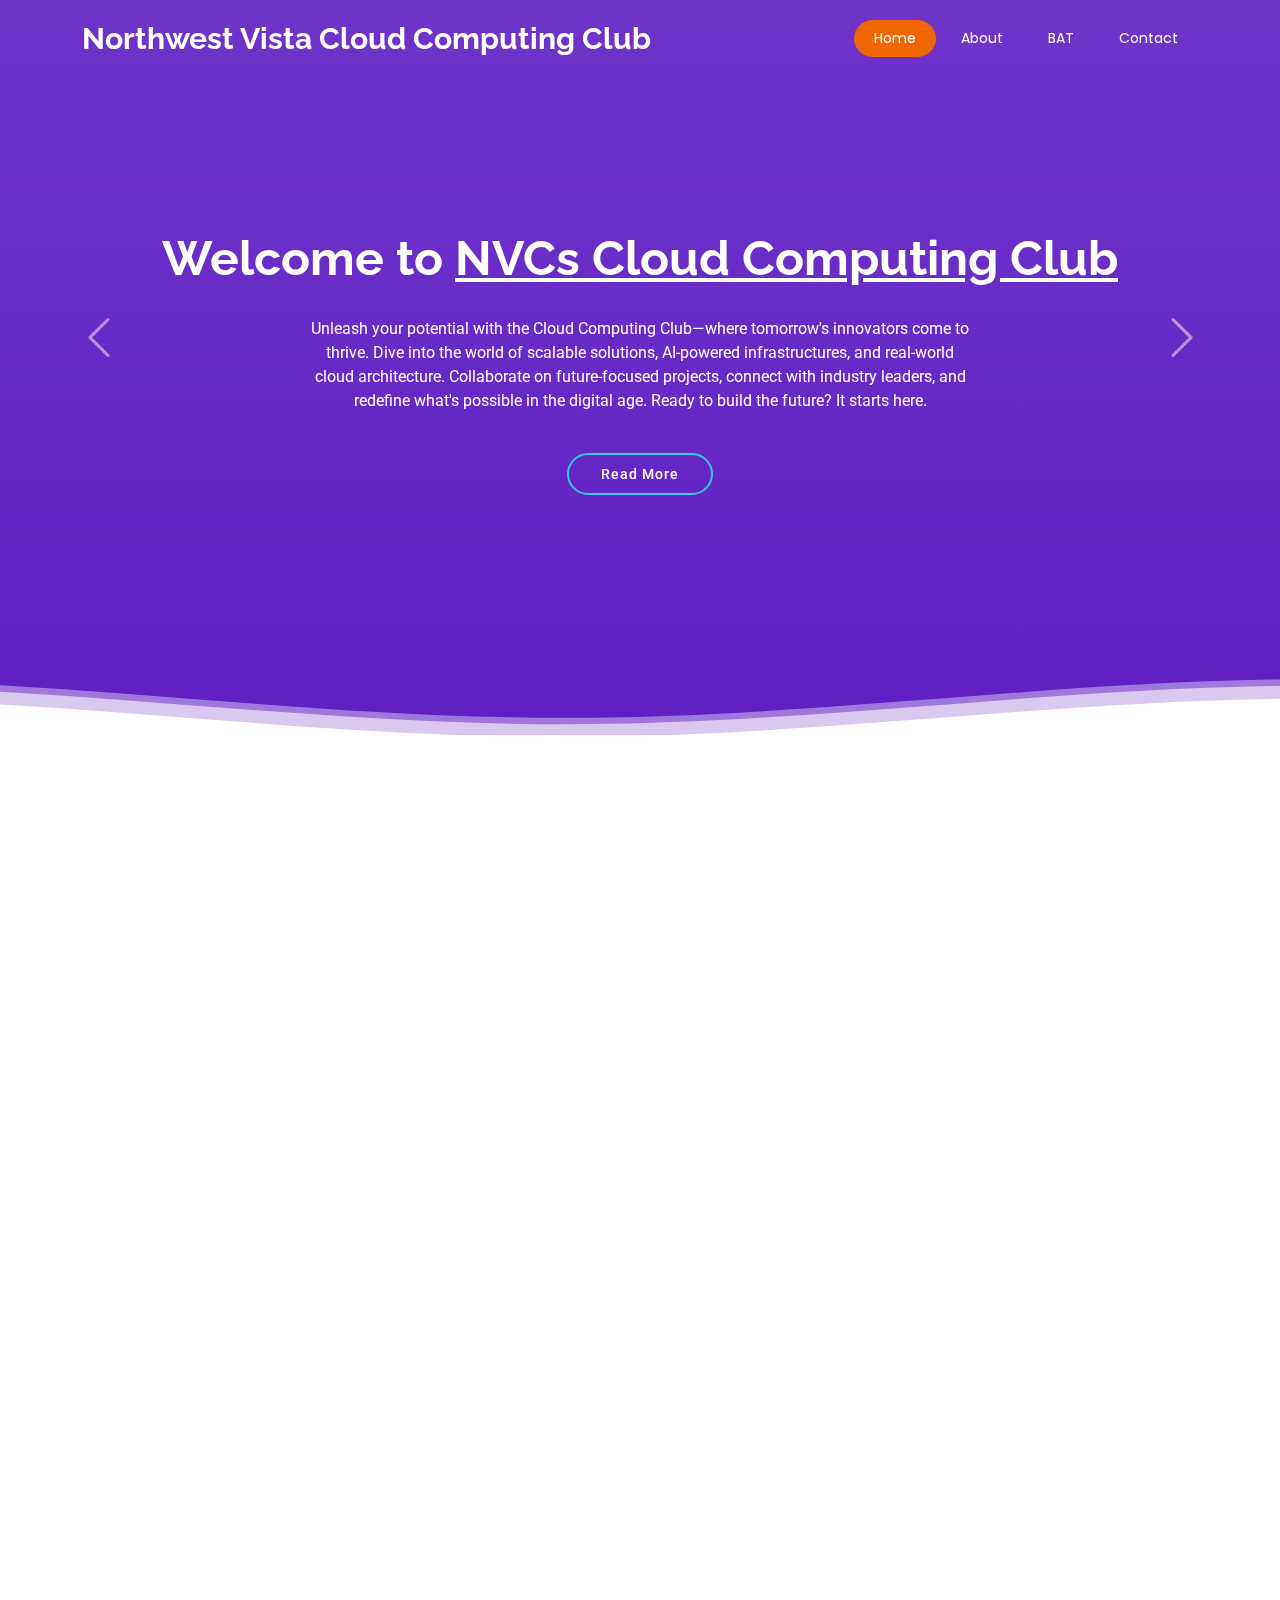
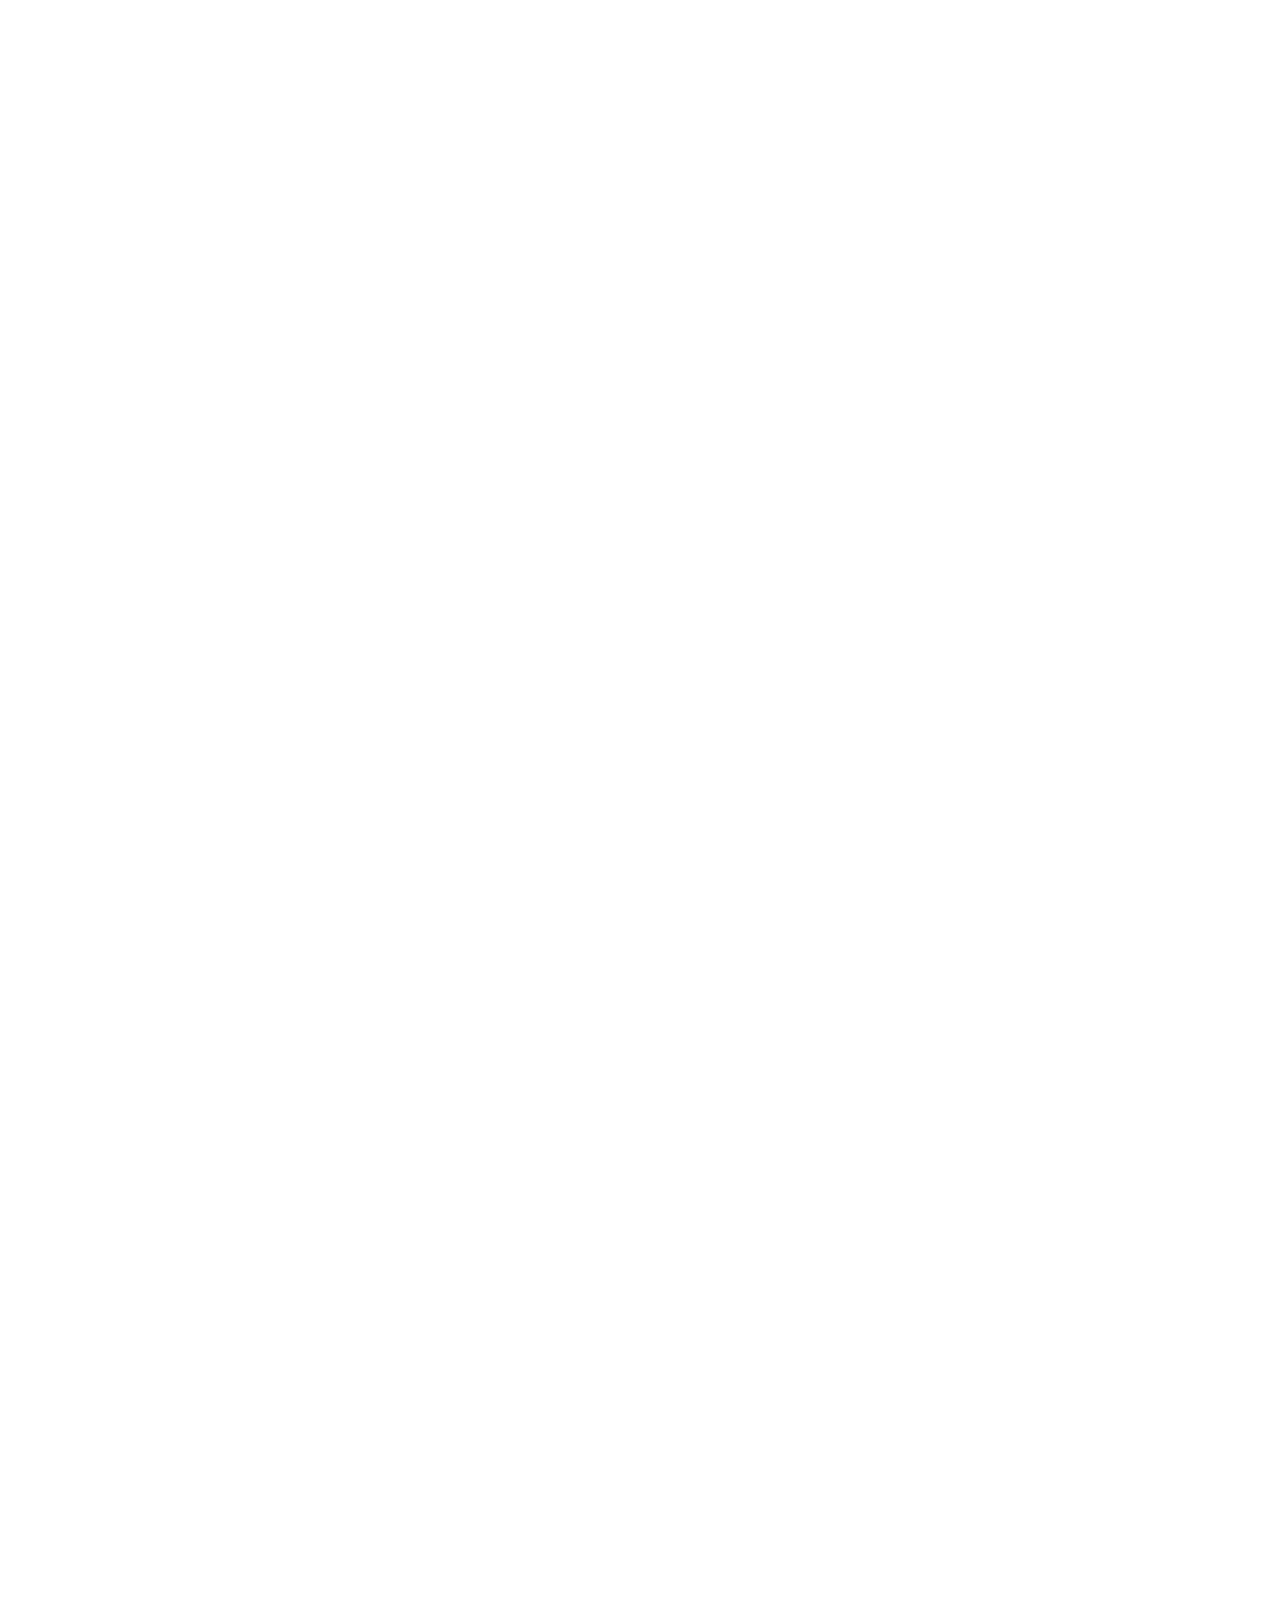
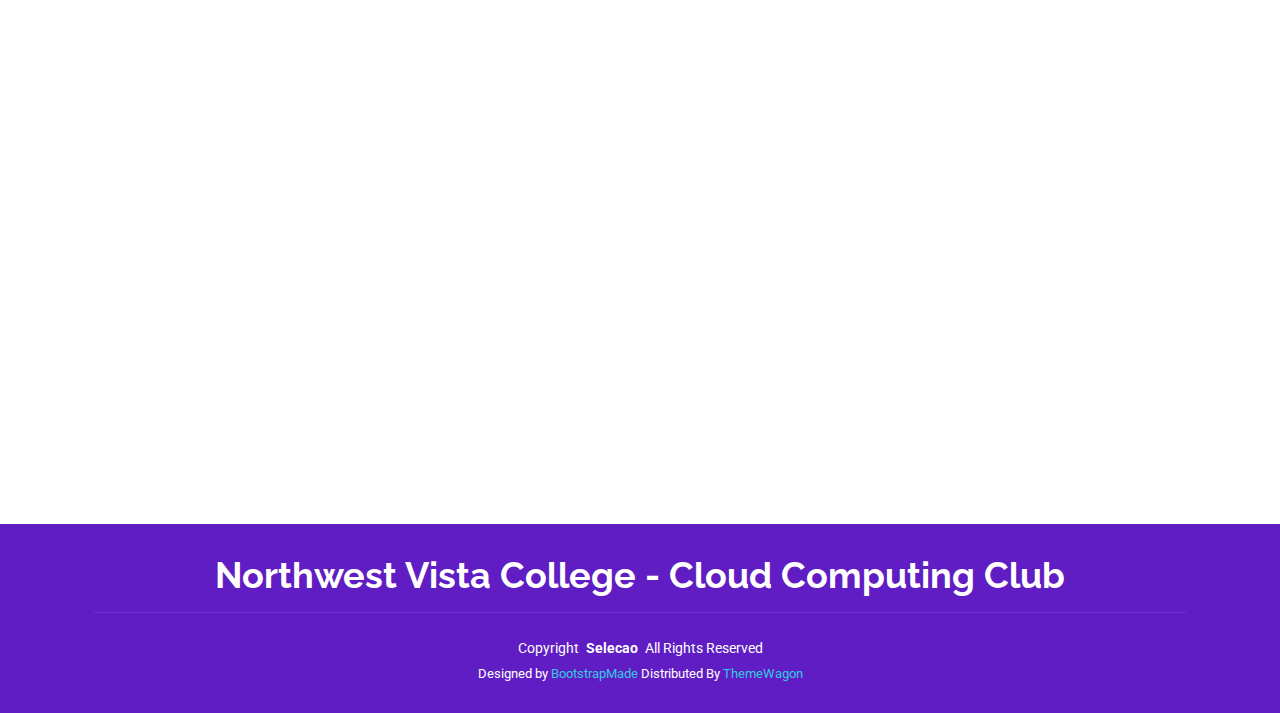
==== index.html @ 77127b09 "added the club logo to img and the html files" ====
<!DOCTYPE html>
<html lang="en">

<head>
  <meta charset="utf-8">
  <meta content="width=device-width, initial-scale=1.0" name="viewport">
  <title>Welcome to NVC Cloud Club</title>
  <meta name="description" content="">
  <meta name="keywords" content="">


  <!-- Fonts -->
  <link href="https://fonts.googleapis.com" rel="preconnect">
  <link href="https://fonts.gstatic.com" rel="preconnect" crossorigin>
  <link href="https://fonts.googleapis.com/css2?family=Roboto:ital,wght@0,100;0,300;0,400;0,500;0,700;0,900;1,100;1,300;1,400;1,500;1,700;1,900&family=Poppins:ital,wght@0,100;0,200;0,300;0,400;0,500;0,600;0,700;0,800;0,900;1,100;1,200;1,300;1,400;1,500;1,600;1,700;1,800;1,900&family=Raleway:ital,wght@0,100;0,200;0,300;0,400;0,500;0,600;0,700;0,800;0,900;1,100;1,200;1,300;1,400;1,500;1,600;1,700;1,800;1,900&display=swap" rel="stylesheet">

  <!-- Vendor CSS Files -->
  <link href="assets/vendor/bootstrap/css/bootstrap.min.css" rel="stylesheet">
  <link href="assets/vendor/bootstrap-icons/bootstrap-icons.css" rel="stylesheet">
  <link href="assets/vendor/aos/aos.css" rel="stylesheet">
  <link href="assets/vendor/animate.css/animate.min.css" rel="stylesheet">
  <link href="assets/vendor/glightbox/css/glightbox.min.css" rel="stylesheet">
  <link href="assets/vendor/swiper/swiper-bundle.min.css" rel="stylesheet">

  <!-- Main CSS File -->
  <link href="assets/css/main.css" rel="stylesheet">

  <!-- =======================================================
  * Template Name: Selecao
  * Template URL: https://bootstrapmade.com/selecao-bootstrap-template/
  * Updated: Aug 07 2024 with Bootstrap v5.3.3
  * Author: BootstrapMade.com
  * License: https://bootstrapmade.com/license/
  ======================================================== -->
</head>

<body class="index-page">

  <header id="header" class="header d-flex align-items-center fixed-top">
    <div class="container-fluid container-xl position-relative d-flex align-items-center justify-content-between">

      <a href="index.html" class="logo d-flex align-items-center">
        <!-- Uncomment the line below if you also wish to use an image logo -->
        <!-- <img src="assets/img/logo.png" alt=""> -->
        <h1 class="sitename">Northwest Vista Cloud Computing Club</h1>
      </a>

      <nav id="navmenu" class="navmenu">
        <ul>
          <li><a href="#hero" class="active">Home</a></li>
          <li><a href="#about">About</a></li>
          <li><a href="#BAT">BAT</a></li>
          <li><a href="#contact">Contact</a></li>
        </ul>
        <i class="mobile-nav-toggle d-xl-none bi bi-list"></i>
      </nav>

    </div>
  </header>

  <main class="main">

    <!-- Hero Section -->
    <section id="hero" class="hero section dark-background">

      <div id="hero-carousel" data-bs-interval="5000" class="container carousel carousel-fade" data-bs-ride="carousel">

        <!-- Slide 1 -->
        <div class="carousel-item active">
          <div class="carousel-container">
            <h2 class="animate__animated animate__fadeInDown">Welcome to <span>NVCs Cloud Computing Club</span></h2>
            <p class="animate__animated animate__fadeInUp">Unleash your potential with the Cloud Computing Club—where tomorrow's innovators come to thrive. Dive into the world of scalable solutions, AI-powered infrastructures, and real-world cloud architecture. Collaborate on future-focused projects, connect with industry leaders, and redefine what's possible in the digital age. Ready to build the future? It starts here.</p>
            <a href="#about" class="btn-get-started animate__animated animate__fadeInUp scrollto">Read More</a>
          </div>
        </div>

        <!-- Slide 2 -->
        <div class="carousel-item">
          <div class="carousel-container">
            <h2 class="animate__animated animate__fadeInDown">Get your BAT in Cloud Computing</h2>
            <p class="animate__animated animate__fadeInUp">This cutting-edge program equips students for dynamic entry- and mid-level roles in advanced cloud ecosystems. Master open-source innovation, scripting languages, multi-cloud orchestration, serverless architectures, IoT integration, load balancing, and seamless inter-region data flows. Dive into system engineering, software development, and regulatory compliance, while gaining expertise in designing, strategizing, and managing next-gen cloud infrastructures.</p>
            <a href="#about" class="btn-get-started animate__animated animate__fadeInUp scrollto">Read More</a>
          </div>
        </div>

        <a class="carousel-control-prev" href="#hero-carousel" role="button" data-bs-slide="prev">
          <span class="carousel-control-prev-icon bi bi-chevron-left" aria-hidden="true"></span>
        </a>

        <a class="carousel-control-next" href="#hero-carousel" role="button" data-bs-slide="next">
          <span class="carousel-control-next-icon bi bi-chevron-right" aria-hidden="true"></span>
        </a>

      </div>

      <svg class="hero-waves" xmlns="http://www.w3.org/2000/svg" xmlns:xlink="http://www.w3.org/1999/xlink" viewBox="0 24 150 28 " preserveAspectRatio="none">
        <defs>
          <path id="wave-path" d="M-160 44c30 0 58-18 88-18s 58 18 88 18 58-18 88-18 58 18 88 18 v44h-352z"></path>
        </defs>
        <g class="wave1">
          <use xlink:href="#wave-path" x="50" y="3"></use>
        </g>
        <g class="wave2">
          <use xlink:href="#wave-path" x="50" y="0"></use>
        </g>
        <g class="wave3">
          <use xlink:href="#wave-path" x="50" y="9"></use>
        </g>
      </svg>

    </section><!-- /Hero Section -->

    <!-- About Section -->
    <section id="about" class="about section">

      <!-- Section Title -->
      <div class="container section-title" data-aos="fade-up">
        <h2>About</h2>
        <p>Who we are</p>
      </div><!-- End Section Title -->

      <div class="container">

        <div class="row gy-4">

          <div class="col-lg-6 content" data-aos="fade-up" data-aos-delay="100">
            <p>
              The NVC Cloud Computing Club equips students with practical skills in cloud technologies through lectures, hands-on labs, and industry guest speakers, while also offering job-seeking guidance. Members gain technical expertise, stay updated on industry trends, and build professional networks to boost their career prospects in the growing cloud computing field.
            </p>
            <ul>
              <li><i class="bi bi-check"></i><span>Cloud Computing is in Demand.</span></li>
              <li><i class="bi bi-check"></i><span>Learn from Industry Pros.</span></li>
              <li><i class="bi bi-check"></i><span>Get Hands On Experance through Projects.</span></li>
              <li><i class="bi bi-check"></i><span>Exclusive Networking and Internship opportunities.</span></li>
            </ul>
          </div>
      </div>

    </section><!-- /About Section -->

    <!-- Features Section -->
    <section id="features" class="features section">

      <div class="container">

        <ul class="nav nav-tabs row  d-flex" data-aos="fade-up" data-aos-delay="100">
          <li class="nav-item col-3">
            <a class="nav-link active show" data-bs-toggle="tab" data-bs-target="#features-tab-1">
              <i class="bi bi-cloud"></i>
              <h4 class="d-none d-lg-block">What is the Cloud?</h4>
            </a>
          </li>
          <li class="nav-item col-3">
            <a class="nav-link" data-bs-toggle="tab" data-bs-target="#features-tab-2">
              <i class="bi bi-people"></i>
              <h4 class="d-none d-lg-block">Learn from industry Pros</h4>
            </a>
          </li>
          <li class="nav-item col-3">
            <a class="nav-link" data-bs-toggle="tab" data-bs-target="#features-tab-3">
              <i class="bi bi-laptop"></i>
              <h4 class="d-none d-lg-block">Get hands on experance through Projects</h4>
            </a>
          </li>
          <li class="nav-item col-3">
            <a class="nav-link" data-bs-toggle="tab" data-bs-target="#features-tab-4">
              <i class="bi-box-arrow-up-right"></i>
              <h4 class="d-none d-lg-block">Network and Internship opportunities</h4>
            </a>
          </li>
        </ul><!-- End Tab Nav -->

        <div class="tab-content" data-aos="fade-up" data-aos-delay="200">

          <div class="tab-pane fade active show" id="features-tab-1">
            <div class="row">
              <div class="col-lg-6 order-2 order-lg-1 mt-3 mt-lg-0">
                <h3>Why the Cloud?</h3>
                <p>
                  Cloud computing offers an exciting and rewarding career path with high demand, job security, and competitive salaries. 
                  It serves as the backbone of modern technology, supporting innovations like AI, IoT, and machine learning, making it a versatile field with endless growth opportunities. 
                  Professionals in cloud computing work on impactful, real-world solutions that drive efficiency and sustainability while enjoying the flexibility to work across industries and locations.
                  As businesses increasingly adopt cloud technologies, this field promises a future-proof career at the forefront of technological innovation.
                </p>
              </div>
              <div class="col-lg-6 order-1 order-lg-2 text-center">
                <img src="assets/img/Cloud_Computing_CLub_Logo.jpg" alt="" class="img-fluid">
              </div>
            </div>
          </div><!-- End Tab Content Item -->

          <div class="tab-pane fade" id="features-tab-2">
            <div class="row">
              <div class="col-lg-6 order-2 order-lg-1 mt-3 mt-lg-0">
                <h3>Learn From Industry Pros Though Weekly Lectures</h3>
                <p>
                  The NVC Cloud Computing Club takes learning to the next level with dynamic weekly lectures that cover a wide range of cloud computing topics you won’t find in the classroom. 
                  From cutting-edge tools and emerging trends to real-world applications, each session is designed to ignite your passion for technology and expand your expertise. With hands-on experiences and insider knowledge from industry professionals, the club gives you the edge you need to stand out in the tech world.
                  Get ready to explore the future of cloud computing and gain skills that truly set you apart!
                </p>
              </div>
              <div class="col-lg-6 order-1 order-lg-2 text-center">
                <img src="assets/img/Teacher Giving Computer Science Lecture to Diverse Multiethnic Group of Female and Male Students in Dark College Room_ Projecting Slideshow with Programming Code.jpg" alt="" class="img-fluid">
              </div>
            </div>
          </div><!-- End Tab Content Item -->

          <div class="tab-pane fade" id="features-tab-3">
            <div class="row">
              <div class="col-lg-6 order-2 order-lg-1 mt-3 mt-lg-0">
                <h3>Learn to Build Projects</h3>
                <p>
                  The NVC Cloud Computing Club is your launchpad for hands-on project opportunities and an incredible network to support your personal tech journey. This very website? 100% student-built—a testament to what you can achieve here! Whether you're building your first app, optimizing cloud infrastructure, or exploring new tech, the club provides the resources, collaboration, and mentorship you need to bring your ideas to life. Plus, showcasing real projects makes your resume pop, giving you a major advantage when applying for internships and jobs. Ready to build your future? Start here! 
                </p>
              </div>
              <div class="col-lg-6 order-1 order-lg-2 text-center">
                <img src="assets/img/working-3.jpg" alt="" class="img-fluid">
              </div>
            </div>
          </div><!-- End Tab Content Item -->

          <div class="tab-pane fade" id="features-tab-4">
            <div class="row">
              <div class="col-lg-6 order-2 order-lg-1 mt-3 mt-lg-0">
                <h3>Exclusive Networking and Internship Opportunities</h3>
                <p>
                  The NVC Cloud Computing Club connects you to exclusive networking and internship opportunities that can jumpstart your tech career. Getting your name out there is crucial, but figuring out where to start can be overwhelming—our club makes it simple! Through industry connections, targeted events, and insider access, we open doors to internships and collaborations that set you apart. Plus, we offer boot camps for sought-after tech certifications, giving you the skills and credentials to shine in the competitive job market. Your future in tech starts here—let’s make it happen! 
                </p>
              <div class="col-lg-6 order-1 order-lg-2 text-center">
                <img src="assets/img/How To Talk To People And Hold Conversations Comfortably.jpg" alt="" class="img-fluid">
              </div>
            </div>
          </div><!-- End Tab Content Item -->

        </div>

      </div>

    </section><!-- /Features Section -->

    <!-- Services Section -->
    <section id="BAT" class="BAT section">

      <!-- Section Title -->
      <div class="container section-title" data-aos="fade-up">
        <h2>BAT</h2>
        <p>Get Your BAT in Cloud Computing</p>
      </div><!-- End Section Title -->

      <div class="container">

        <div class="row gy-4">

          <div class="col-lg-6 content" data-aos="fade-up" data-aos-delay="100">
            <p>This dynamic program equips students with the skills and knowledge needed to thrive in a variety of mid and entry-level roles within the fast-growing world of cloud computing. You'll master open-source technologies, scripting languages, regulatory compliance, and cutting-edge concepts like multi-cloud environments, serverless computing, and the Internet of Things (IoT). From load balancing to inter and intra-region data transfers, system engineering to software development—you'll be prepared to tackle it all.</p>
            <p>But that’s just the beginning! Dive deep into designing, planning, and managing cloud infrastructure while exploring the power of APIs, orchestration, automation, Big Data analytics, Artificial Intelligence, and Machine Learning on cloud platforms.</p>
            <p>With the flexibility to learn fully online or in-person, this program caters to everyone, including international students and those receiving Veteran's Administration (VA) funding. Whether you’re looking to jumpstart your career or elevate your expertise, this program is your launchpad into the future of technology!</p>

            <a href="https://www.alamo.edu/nvc/academics/programs/comp-sci-tech-and-business/cloud-bat/">
              <button>Learn More</button>
            </a>
          </div>
      </div>
      
      <!-- Features Section -->
    <section id="features" class="features section">

      <div class="container">

        <ul class="nav nav-tabs row  d-flex" data-aos="fade-up" data-aos-delay="100">
          <li class="nav-item col-3">
            <a class="nav-link active show" data-bs-toggle="tab" data-bs-target="#features-tab-1">
              <i class="bi bi-check-circle"></i>
              <h4 class="d-none d-lg-block">Get Certifiied</h4>
            </a>
          </li>
          <li class="nav-item col-3">
            <a class="nav-link" data-bs-toggle="tab" data-bs-target="#features-tab-2">
              <i class="bi bi-person-workspace"></i>
              <h4 class="d-none d-lg-block">Jobs in Cloud Computing</h4>
            </a>
          </li>
          <li class="nav-item col-3">
            <a class="nav-link" data-bs-toggle="tab" data-bs-target="#features-tab-3">
              <i class="bi bi-cash"></i>
              <h4 class="d-none d-lg-block">Afforable Tuition</h4>
            </a>
          </li>
          <li class="nav-item col-3">
            <a class="nav-link" data-bs-toggle="tab" data-bs-target="#features-tab-4">
              <i class="bi bi-mortarboard"></i>
              <h4 class="d-none d-lg-block">Flexable Learning Options</h4>
            </a>
          </li>
        </ul><!-- End Tab Nav -->

        <div class="tab-content" data-aos="fade-up" data-aos-delay="200">

          <div class="tab-pane fade active show" id="features-tab-1">
            <div class="row">
              <div class="col-lg-6 order-2 order-lg-1 mt-3 mt-lg-0">
                <h3>Get Certifiied</h3>
                <p>
                  At Northwest Vista College, we don’t just offer a Bachelor of Applied Technology (BAT)—we go above and beyond to help you shine! Our students gain access to a wide range of industry-recognized certifications and free boot camps designed to supercharge your skills and set you apart in today’s competitive job market.
                </p>
                <p>
                  These boot camps are your secret weapon to stand out to employers and land coveted internships. Dive into hands-on, real-world learning experiences that make your resume pop and give you the confidence to succeed in the tech-driven world.
                </p>
              </div>
              <div class="col-lg-6 order-1 order-lg-2 text-center">
                <img src="assets/img/Remote AWS Certification Exam.jpg" alt="" class="img-fluid">
              </div>
            </div>
          </div><!-- End Tab Content Item -->

          <div class="tab-pane fade" id="features-tab-2">
            <div class="row">
              <div class="col-lg-6 order-2 order-lg-1 mt-3 mt-lg-0">
                <h3>Jobs in Cloud Computing</h3>
                <h6>Cloud Solutions Architect</h6>
                <p>
                  <b>Role:</b>Designs and manages cloud-based systems tailored to business needs.
                  <b>Projected Growth:</b>35% increase by 2031 (driven by demand for cybersecurity in cloud technologies).
                  <b>Average Salary:</b>$130,000–$160,000 per year.
                </p>
                <h6>Cloud Security</h6>
                <p>
                  <b>Role:</b>Protects cloud environments by implementing security measures and monitoring for vulnerabilities.
                  <b>Projected Growth:</b>35% increase by 2031 (driven by demand for cybersecurity in cloud technologies).
                  <b>Average Salary</b>$120,000–$150,000 per year.
                </p>
                <h6>DevOps Engineer</h6>
                <p>
                  <b>Role:</b>Automates processes and integrates development and operations for cloud systems.
                  <b>Projected Growth:</b>24% increase by 2031 (part of broader software development trends).
                  <b>Average Salary:</b>$110,000–$140,000 per year.
                </p>
                <p>
                  These are just a small fraction of the potential jobs that you could obtain with a BAT in Cloud Computing, and the demand in growing!
                </p>
              </div>
              <div class="col-lg-6 order-1 order-lg-2 text-center">
                <img src="assets/img/What is the future of Cloud Computing.jpg" alt="" class="img-fluid">
              </div>
            </div>
          </div><!-- End Tab Content Item -->

          <div class="tab-pane fade" id="features-tab-3">
            <div class="row">
              <div class="col-lg-6 order-2 order-lg-1 mt-3 mt-lg-0">
                <h3>Affordable Tuition </h3>
                <p>
                  Northwest Vista College offers an affordable pathway to a high-quality degree, making it a smart choice for students looking to maximize their investment.
                </p>
                <p>
                  The average tuition for the four-year Bachelor of Applied Technology (BAT) at Northwest Vista College can vary depending on your residency status:
                </p>
                <p>
                  <b>In-District Students:</b>Approximately $8,500–$9,500 for the entire program.
                  <b>Out-of-District Students:</b>Around $16,000–$18,000 for the entire program.
                </p>
                <p>
                  The average cost of a four-year degree from a university in the United States varies based on the type of institution:
                </p>
                <p>
                  <b>Public In-State University:</b>Approximately $25,707 per year, totaling around $102,828 for four years.
                  <b>Public Out-of-State University:</b>Around $44,014 per year, totaling approximately $176,056 for four years.
                  <b>Private University:</b>Roughly $54,501 per year, totaling about $218,004 for four years.
                </p>
              </div>
              <div class="col-lg-6 order-1 order-lg-2 text-center">
                <img src="assets/img/Donate to College Tuition, organized by Sebastian Alvarado.jpg" alt="" class="img-fluid">
              </div>
            </div>
          </div><!-- End Tab Content Item -->

          <div class="tab-pane fade" id="features-tab-4">
            <div class="row">
              <div class="col-lg-6 order-2 order-lg-1 mt-3 mt-lg-0">
                <h3>Flexable Learning Options</h3>
                <p>
                  Life happens—but your education doesn’t have to take a back seat! The Northwest Vista BAT program offers flexible learning options designed to fit your busy schedule. Whether you’re a working professional, an international student, or VA-funded, you can choose what works best for you: fully online courses or on-campus classes. Take control of your education and make it work for your life!
                </p>
              <div class="col-lg-6 order-1 order-lg-2 text-center">
                <img src="assets/img/The Online Learning Teaching Techniques.jpg" alt="" class="img-fluid">
              </div>
            </div>
          </div><!-- End Tab Content Item -->

        </div>

      </div>

    </section><!-- /Features Section -->

    <!-- Contact Section -->
    <section id="contact" class="contact section">

      <!-- Section Title -->
      <div class="container section-title" data-aos="fade-up">
        <h2>Contact</h2>
        <p>Contact Us</p>
      </div><!-- End Section Title -->

      <div class="container" data-aos="fade" data-aos-delay="100">

        <div class="row gy-4">

          <div class="col-lg-4">
            <div class="info-item d-flex" data-aos="fade-up" data-aos-delay="200">
              <i class="bi bi-geo-alt flex-shrink-0"></i>
              <div>
                <h3>Address</h3>
                <p>3535 N Ellison Dr, San Antonio, TX 78251</p>
              </div>
            </div><!-- End Info Item -->


            <div class="info-item d-flex" data-aos="fade-up" data-aos-delay="400">
              <i class="bi bi-envelope flex-shrink-0"></i>
              <div>
                <h3>Email Us</h3>
                <p>nvc-cloudclub@alamo.edu</p>
              </div>
            </div><!-- End Info Item -->

          </div>

      </div>

  </main>

  <footer id="footer" class="footer dark-background">
    <div class="container">
      <h3 class="sitename">Northwest Vista College - Cloud Computing Club</h3>
      <div class="container">
        <div class="copyright">
          <span>Copyright</span> <strong class="px-1 sitename">Selecao</strong> <span>All Rights Reserved</span>
        </div>
        <div class="credits">
          <!-- All the links in the footer should remain intact. -->
          <!-- You can delete the links only if you've purchased the pro version. -->
          <!-- Licensing information: https://bootstrapmade.com/license/ -->
          <!-- Purchase the pro version with working PHP/AJAX contact form: [buy-url] -->
          Designed by <a href="https://bootstrapmade.com/">BootstrapMade</a> Distributed By <a href="https://themewagon.com">ThemeWagon</a>
        </div>
      </div>
    </div>
  </footer>

  <!-- Scroll Top -->
  <a href="#" id="scroll-top" class="scroll-top d-flex align-items-center justify-content-center"><i class="bi bi-arrow-up-short"></i></a>

  <!-- Preloader -->
  <div id="preloader"></div>

  <!-- Vendor JS Files -->
  <script src="assets/vendor/bootstrap/js/bootstrap.bundle.min.js"></script>
  <script src="assets/vendor/php-email-form/validate.js"></script>
  <script src="assets/vendor/aos/aos.js"></script>
  <script src="assets/vendor/glightbox/js/glightbox.min.js"></script>
  <script src="assets/vendor/imagesloaded/imagesloaded.pkgd.min.js"></script>
  <script src="assets/vendor/isotope-layout/isotope.pkgd.min.js"></script>
  <script src="assets/vendor/swiper/swiper-bundle.min.js"></script>

  <!-- Main JS File -->
  <script src="assets/js/main.js"></script>

</body>

</html>
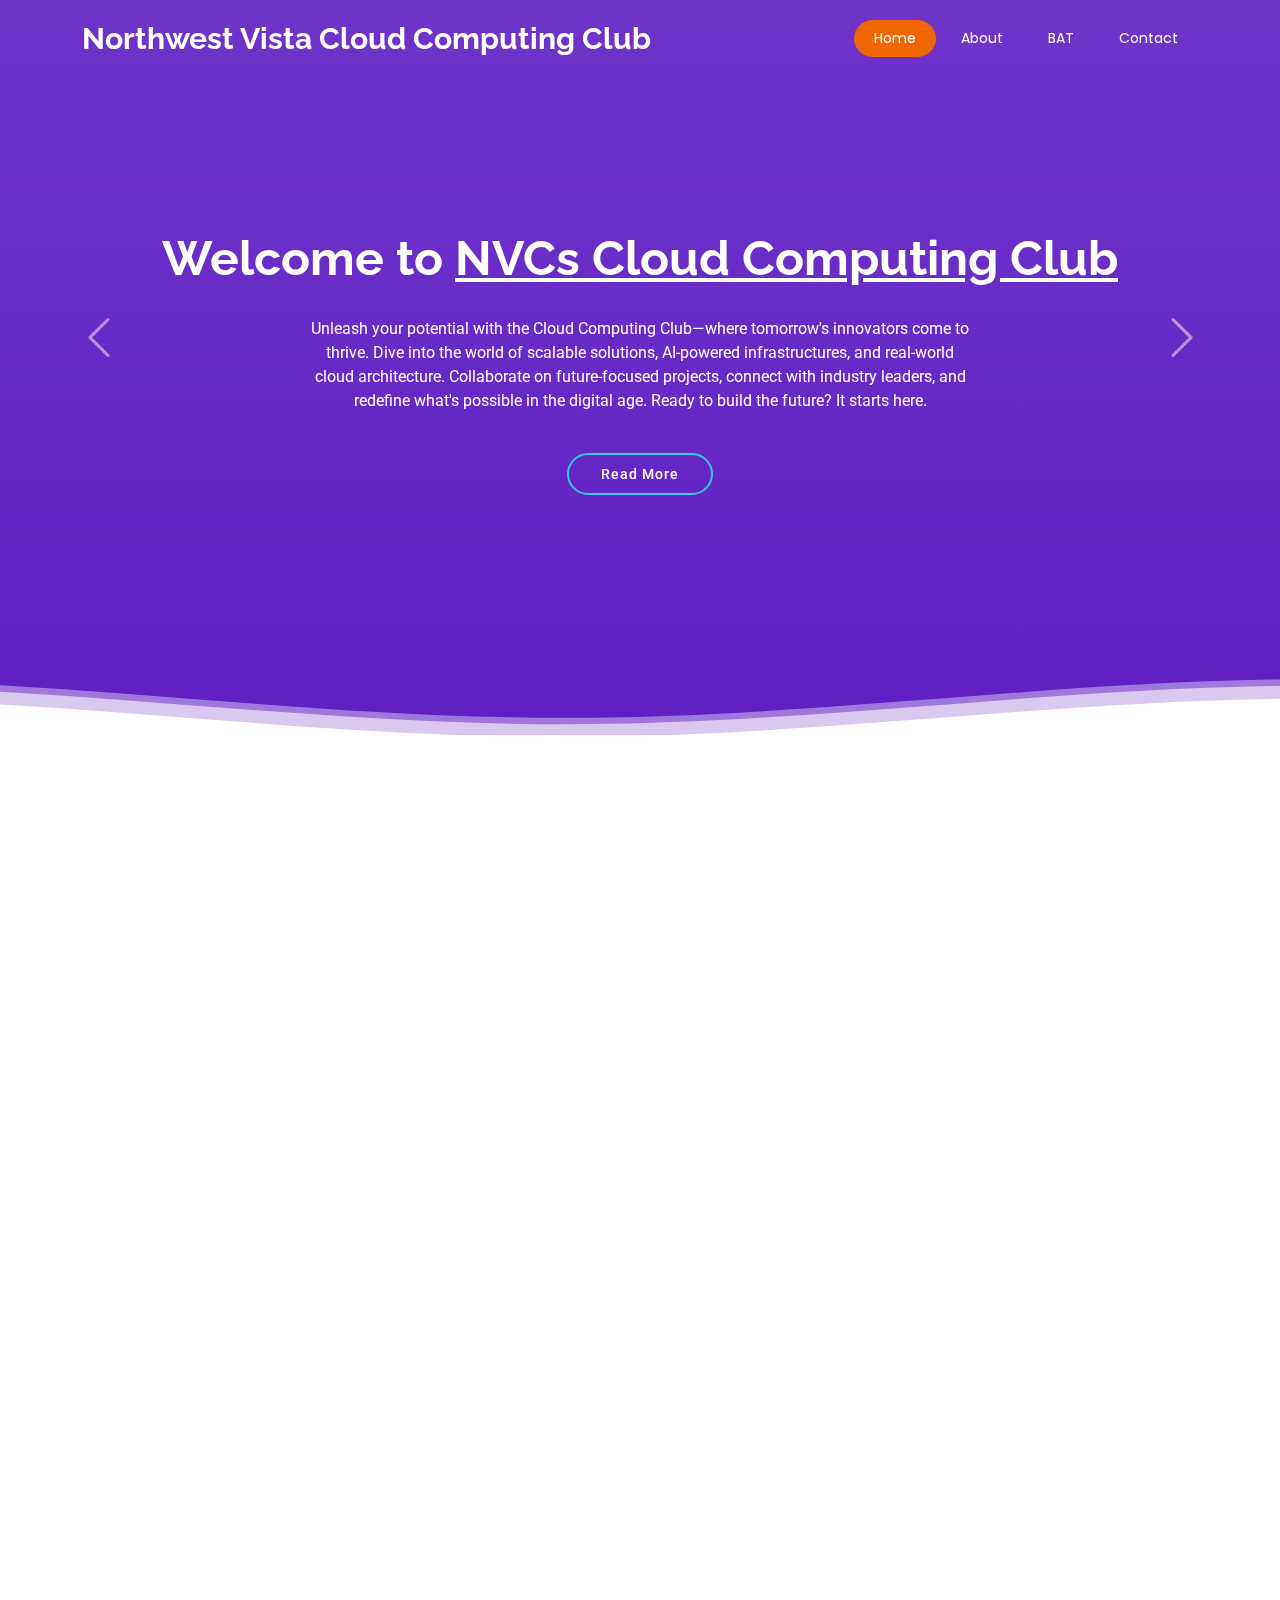
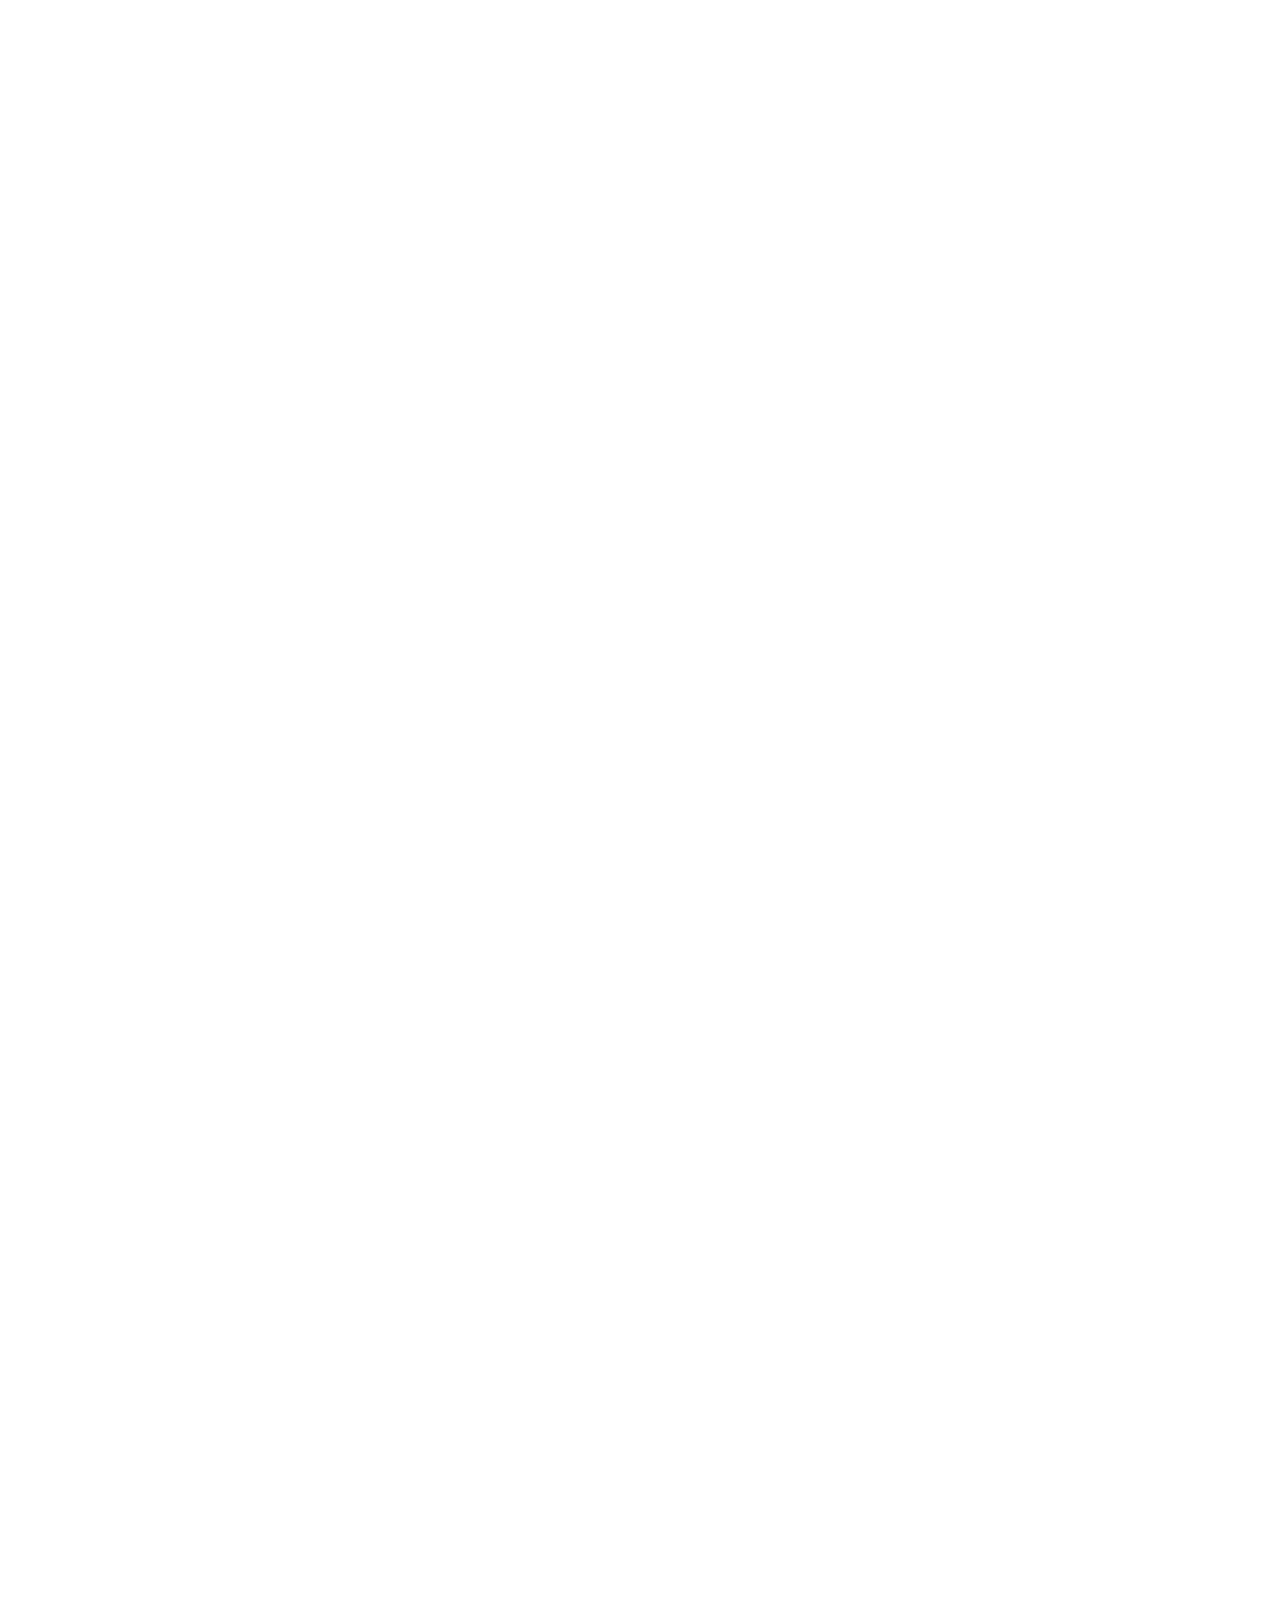
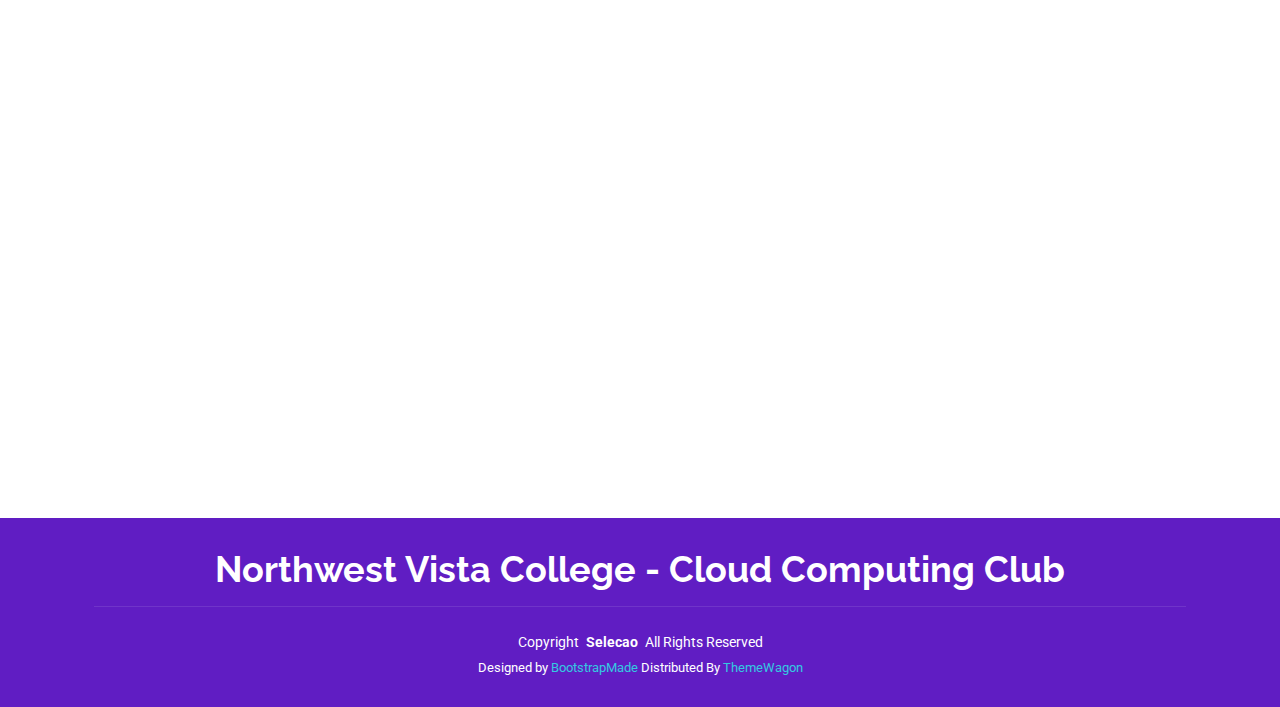
==== commit f4668006: "modified the button" ====
--- a/index.html
+++ b/index.html
@@ -172,7 +172,7 @@
 
         <div class="tab-content" data-aos="fade-up" data-aos-delay="200">
 
-          <div class="tab-pane fade active show" id="features-tab-1">
+          <div class="tab-pane fade active show" id="features-tab-5">
             <div class="row">
               <div class="col-lg-6 order-2 order-lg-1 mt-3 mt-lg-0">
                 <h3>Why the Cloud?</h3>
@@ -256,8 +256,8 @@
             <p>But that’s just the beginning! Dive deep into designing, planning, and managing cloud infrastructure while exploring the power of APIs, orchestration, automation, Big Data analytics, Artificial Intelligence, and Machine Learning on cloud platforms.</p>
             <p>With the flexibility to learn fully online or in-person, this program caters to everyone, including international students and those receiving Veteran's Administration (VA) funding. Whether you’re looking to jumpstart your career or elevate your expertise, this program is your launchpad into the future of technology!</p>
 
-            <a href="https://www.alamo.edu/nvc/academics/programs/comp-sci-tech-and-business/cloud-bat/">
-              <button>Learn More</button>
+            <a href="https://www.alamo.edu/nvc/academics/programs/comp-sci-tech-and-business/cloud-bat/" class="btn-get-started animate__animated animate__fadeInUp scrollto">Learn More</a>
+
             </a>
           </div>
       </div>
@@ -269,25 +269,25 @@
 
         <ul class="nav nav-tabs row  d-flex" data-aos="fade-up" data-aos-delay="100">
           <li class="nav-item col-3">
-            <a class="nav-link active show" data-bs-toggle="tab" data-bs-target="#features-tab-1">
+            <a class="nav-link active show" data-bs-toggle="tab" data-bs-target="#features-tab-5">
               <i class="bi bi-check-circle"></i>
               <h4 class="d-none d-lg-block">Get Certifiied</h4>
             </a>
           </li>
           <li class="nav-item col-3">
-            <a class="nav-link" data-bs-toggle="tab" data-bs-target="#features-tab-2">
+            <a class="nav-link" data-bs-toggle="tab" data-bs-target="#features-tab-6">
               <i class="bi bi-person-workspace"></i>
               <h4 class="d-none d-lg-block">Jobs in Cloud Computing</h4>
             </a>
           </li>
           <li class="nav-item col-3">
-            <a class="nav-link" data-bs-toggle="tab" data-bs-target="#features-tab-3">
+            <a class="nav-link" data-bs-toggle="tab" data-bs-target="#features-tab-7">
               <i class="bi bi-cash"></i>
               <h4 class="d-none d-lg-block">Afforable Tuition</h4>
             </a>
           </li>
           <li class="nav-item col-3">
-            <a class="nav-link" data-bs-toggle="tab" data-bs-target="#features-tab-4">
+            <a class="nav-link" data-bs-toggle="tab" data-bs-target="#features-tab-8">
               <i class="bi bi-mortarboard"></i>
               <h4 class="d-none d-lg-block">Flexable Learning Options</h4>
             </a>
@@ -296,7 +296,7 @@
 
         <div class="tab-content" data-aos="fade-up" data-aos-delay="200">
 
-          <div class="tab-pane fade active show" id="features-tab-1">
+          <div class="tab-pane fade active show" id="features-tab-5">
             <div class="row">
               <div class="col-lg-6 order-2 order-lg-1 mt-3 mt-lg-0">
                 <h3>Get Certifiied</h3>
@@ -313,7 +313,7 @@
             </div>
           </div><!-- End Tab Content Item -->
 
-          <div class="tab-pane fade" id="features-tab-2">
+          <div class="tab-pane fade" id="features-tab-6">
             <div class="row">
               <div class="col-lg-6 order-2 order-lg-1 mt-3 mt-lg-0">
                 <h3>Jobs in Cloud Computing</h3>
@@ -345,7 +345,7 @@
             </div>
           </div><!-- End Tab Content Item -->
 
-          <div class="tab-pane fade" id="features-tab-3">
+          <div class="tab-pane fade" id="features-tab-7">
             <div class="row">
               <div class="col-lg-6 order-2 order-lg-1 mt-3 mt-lg-0">
                 <h3>Affordable Tuition </h3>
@@ -374,7 +374,7 @@
             </div>
           </div><!-- End Tab Content Item -->
 
-          <div class="tab-pane fade" id="features-tab-4">
+          <div class="tab-pane fade" id="features-tab-8">
             <div class="row">
               <div class="col-lg-6 order-2 order-lg-1 mt-3 mt-lg-0">
                 <h3>Flexable Learning Options</h3>
